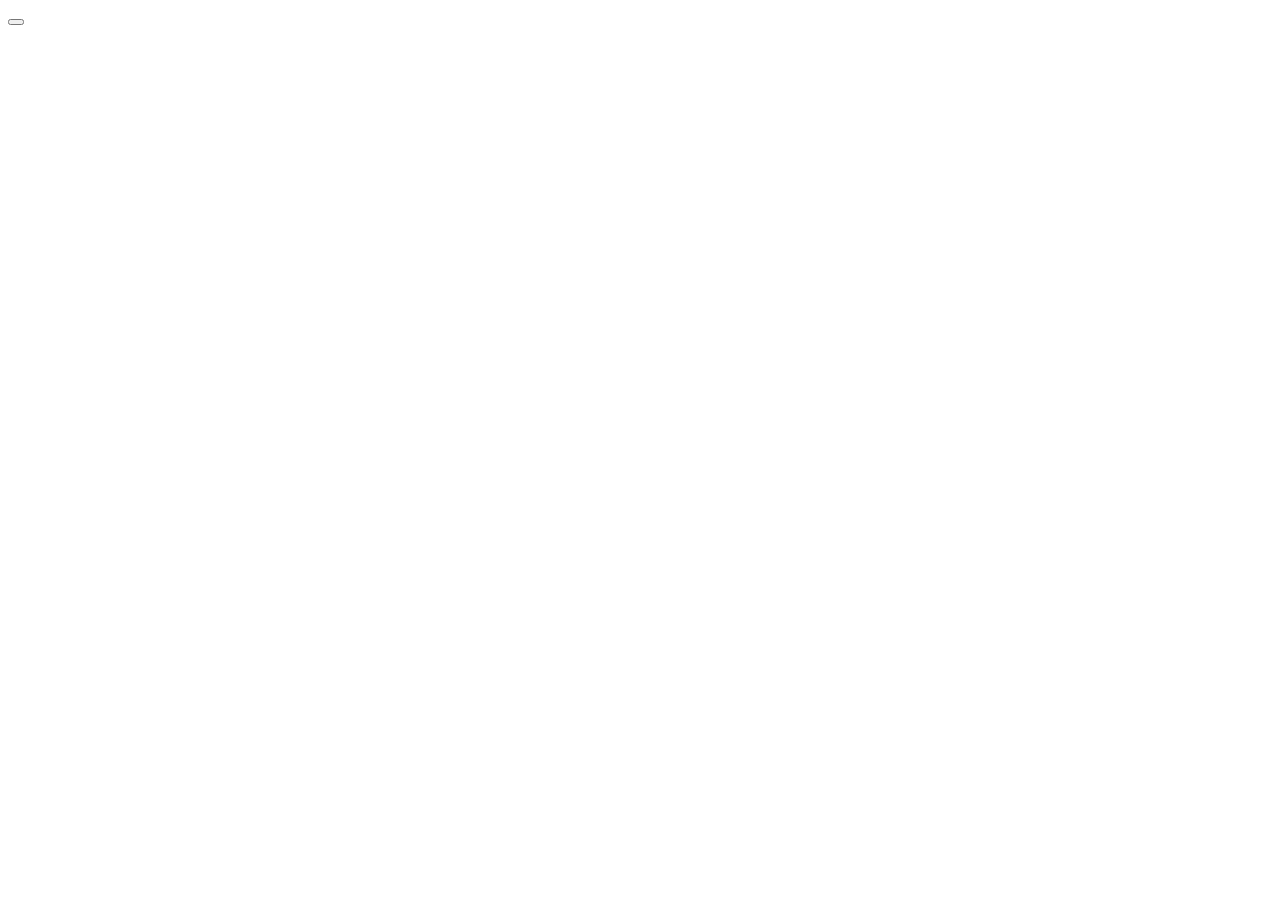
==== Website/en/index.html @ 56b20fbb "Add localized pages and Chinese display font" ====
<!doctype html>
<html lang="en" data-default-locale="en">
  <head>
    <meta charset="UTF-8" />
    <meta name="viewport" content="width=device-width, initial-scale=1" />
    <meta name="description" content="" />
    <title data-bind="title"></title>
    <link rel="stylesheet" href="/styles.css" />
  </head>
  <body>
    <div class="page">
      <header>
        <div class="brand" data-bind="brand"></div>
        <nav>
          <a data-bind="linkReleaseNav" href="#">
            <span data-bind="navDownload"></span>
          </a>
          <a data-bind="linkGitHubNav" href="#" target="_blank" rel="noreferrer">
            <span data-bind="navGitHub"></span>
          </a>
          <button type="button" class="lang-toggle" data-bind="langToggle"></button>
        </nav>
      </header>

      <main>
        <section class="hero">
          <div>
            <h1 data-bind="heroHeadline"></h1>
            <p data-bind="heroSubhead"></p>
            <div class="cta">
              <a class="primary" data-bind="linkRelease" href="#">
                <span data-bind="heroPrimary"></span>
              </a>
              <a class="secondary" data-bind="linkGitHub" href="#" target="_blank" rel="noreferrer">
                <span data-bind="heroSecondary"></span>
              </a>
            </div>
          </div>
        </section>

        <section class="story">
          <div class="story-header">
            <h2 data-bind="storyTitle"></h2>
            <p data-bind="storyLead"></p>
          </div>
          <div class="story-grid" data-bind="storyList"></div>
        </section>

        <section class="features">
          <h2 data-bind="featuresTitle"></h2>
          <div class="feature-grid" data-bind="featuresList"></div>
        </section>

        <section class="assistant">
          <h2 data-bind="assistantTitle"></h2>
          <p data-bind="assistantBody"></p>
          <div class="assistant-grid" data-bind="assistantList"></div>
        </section>

        <section class="download">
          <h2 data-bind="downloadTitle"></h2>
          <p data-bind="downloadBody"></p>
          <a class="primary" data-bind="linkReleaseDownload" href="#">
            <span data-bind="downloadCta"></span>
          </a>
        </section>
      </main>

      <footer>
        <span data-bind="footerCopyright"></span>
      </footer>
    </div>

    <script src="/app.js"></script>
  </body>
</html>
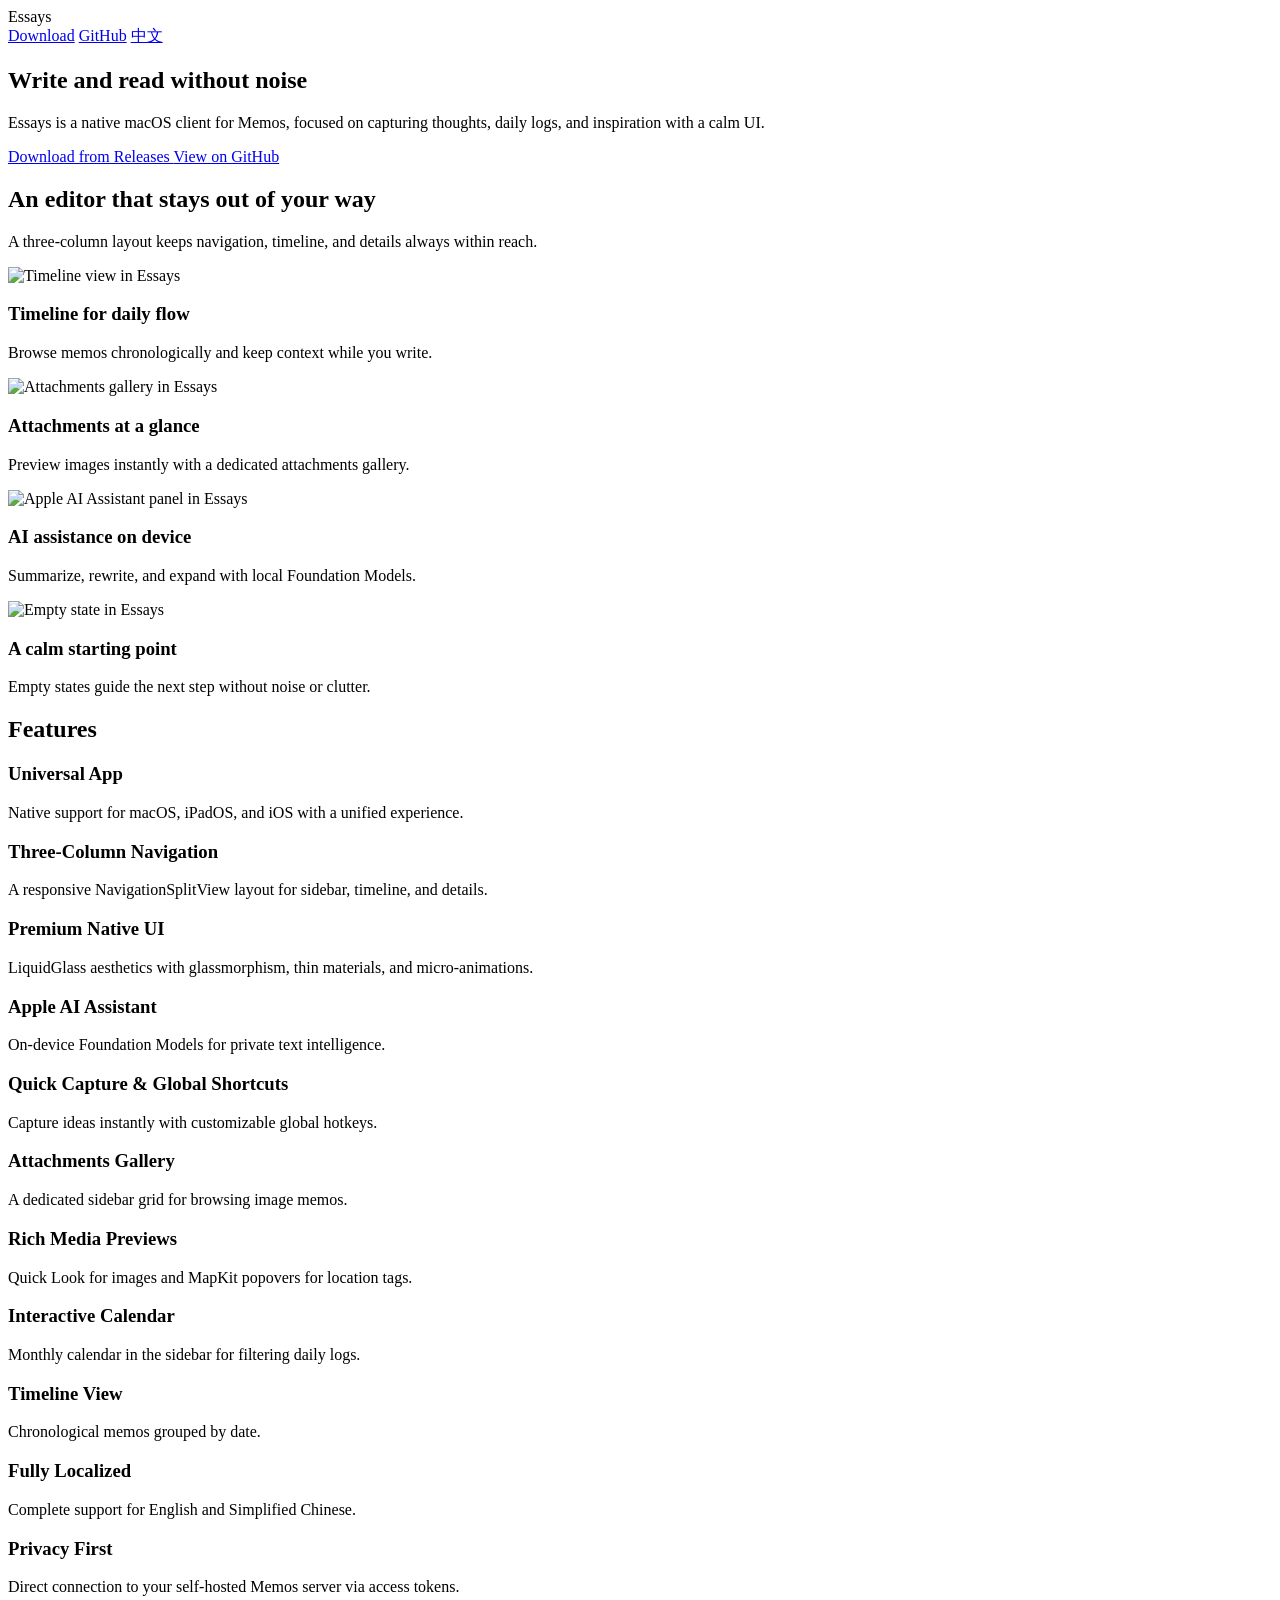
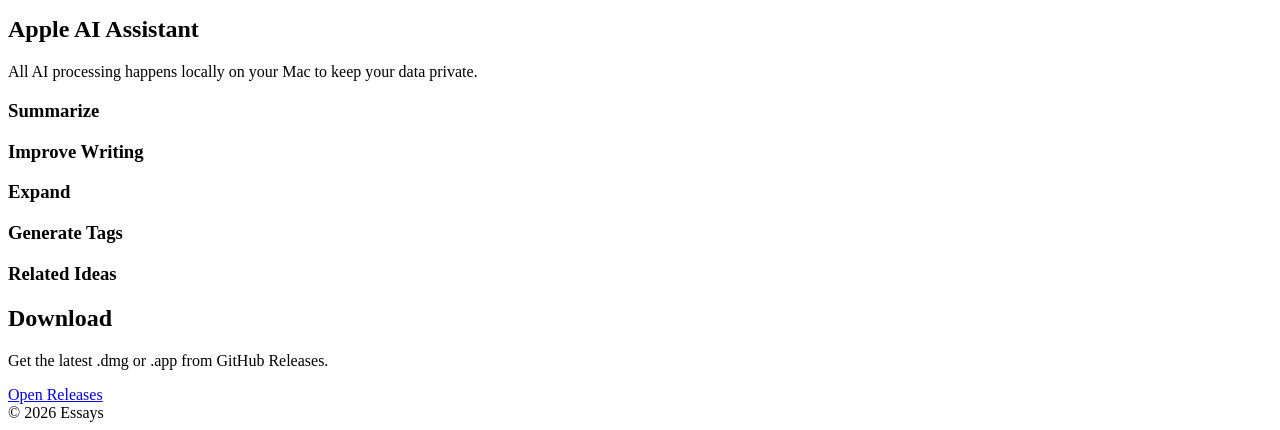
==== commit b7c3f5e4: "Switch website to static HTML with WenKai" ====
--- a/Website/en/index.html
+++ b/Website/en/index.html
@@ -1,38 +1,40 @@
 <!doctype html>
-<html lang="en" data-default-locale="en">
+<html lang="en">
   <head>
     <meta charset="UTF-8" />
     <meta name="viewport" content="width=device-width, initial-scale=1" />
-    <meta name="description" content="" />
-    <title data-bind="title"></title>
+    <meta
+      name="description"
+      content="A native macOS client for the Memos self-hosted note-taking service."
+    />
+    <title>Essays</title>
     <link rel="stylesheet" href="/styles.css" />
   </head>
   <body>
     <div class="page">
       <header>
-        <div class="brand" data-bind="brand"></div>
+        <div class="brand">Essays</div>
         <nav>
-          <a data-bind="linkReleaseNav" href="#">
-            <span data-bind="navDownload"></span>
-          </a>
-          <a data-bind="linkGitHubNav" href="#" target="_blank" rel="noreferrer">
-            <span data-bind="navGitHub"></span>
-          </a>
-          <button type="button" class="lang-toggle" data-bind="langToggle"></button>
+          <a href="https://github.com/lpgneg19/Essays/releases">Download</a>
+          <a href="https://github.com/lpgneg19/Essays" target="_blank" rel="noreferrer">GitHub</a>
+          <a class="lang-toggle" href="/zh/">中文</a>
         </nav>
       </header>
 
       <main>
         <section class="hero">
           <div>
-            <h1 data-bind="heroHeadline"></h1>
-            <p data-bind="heroSubhead"></p>
+            <h1>Write and read without noise</h1>
+            <p>
+              Essays is a native macOS client for Memos, focused on capturing thoughts,
+              daily logs, and inspiration with a calm UI.
+            </p>
             <div class="cta">
-              <a class="primary" data-bind="linkRelease" href="#">
-                <span data-bind="heroPrimary"></span>
+              <a class="primary" href="https://github.com/lpgneg19/Essays/releases">
+                Download from Releases
               </a>
-              <a class="secondary" data-bind="linkGitHub" href="#" target="_blank" rel="noreferrer">
-                <span data-bind="heroSecondary"></span>
+              <a class="secondary" href="https://github.com/lpgneg19/Essays" target="_blank" rel="noreferrer">
+                View on GitHub
               </a>
             </div>
           </div>
@@ -40,37 +42,121 @@
 
         <section class="story">
           <div class="story-header">
-            <h2 data-bind="storyTitle"></h2>
-            <p data-bind="storyLead"></p>
+            <h2>An editor that stays out of your way</h2>
+            <p>A three-column layout keeps navigation, timeline, and details always within reach.</p>
           </div>
-          <div class="story-grid" data-bind="storyList"></div>
+          <div class="story-grid">
+            <div class="story-item">
+              <div class="story-media">
+                <img src="/assets/timeline.png" alt="Timeline view in Essays" loading="lazy" />
+              </div>
+              <div class="story-text">
+                <h3>Timeline for daily flow</h3>
+                <p>Browse memos chronologically and keep context while you write.</p>
+              </div>
+            </div>
+            <div class="story-item">
+              <div class="story-media">
+                <img src="/assets/attachments.png" alt="Attachments gallery in Essays" loading="lazy" />
+              </div>
+              <div class="story-text">
+                <h3>Attachments at a glance</h3>
+                <p>Preview images instantly with a dedicated attachments gallery.</p>
+              </div>
+            </div>
+            <div class="story-item">
+              <div class="story-media">
+                <img src="/assets/ai-assistant.png" alt="Apple AI Assistant panel in Essays" loading="lazy" />
+              </div>
+              <div class="story-text">
+                <h3>AI assistance on device</h3>
+                <p>Summarize, rewrite, and expand with local Foundation Models.</p>
+              </div>
+            </div>
+            <div class="story-item">
+              <div class="story-media">
+                <img src="/assets/empty-state.png" alt="Empty state in Essays" loading="lazy" />
+              </div>
+              <div class="story-text">
+                <h3>A calm starting point</h3>
+                <p>Empty states guide the next step without noise or clutter.</p>
+              </div>
+            </div>
+          </div>
         </section>
 
         <section class="features">
-          <h2 data-bind="featuresTitle"></h2>
-          <div class="feature-grid" data-bind="featuresList"></div>
+          <h2>Features</h2>
+          <div class="feature-grid">
+            <div class="feature">
+              <h3>Universal App</h3>
+              <p>Native support for macOS, iPadOS, and iOS with a unified experience.</p>
+            </div>
+            <div class="feature">
+              <h3>Three-Column Navigation</h3>
+              <p>A responsive NavigationSplitView layout for sidebar, timeline, and details.</p>
+            </div>
+            <div class="feature">
+              <h3>Premium Native UI</h3>
+              <p>LiquidGlass aesthetics with glassmorphism, thin materials, and micro-animations.</p>
+            </div>
+            <div class="feature">
+              <h3>Apple AI Assistant</h3>
+              <p>On-device Foundation Models for private text intelligence.</p>
+            </div>
+            <div class="feature">
+              <h3>Quick Capture & Global Shortcuts</h3>
+              <p>Capture ideas instantly with customizable global hotkeys.</p>
+            </div>
+            <div class="feature">
+              <h3>Attachments Gallery</h3>
+              <p>A dedicated sidebar grid for browsing image memos.</p>
+            </div>
+            <div class="feature">
+              <h3>Rich Media Previews</h3>
+              <p>Quick Look for images and MapKit popovers for location tags.</p>
+            </div>
+            <div class="feature">
+              <h3>Interactive Calendar</h3>
+              <p>Monthly calendar in the sidebar for filtering daily logs.</p>
+            </div>
+            <div class="feature">
+              <h3>Timeline View</h3>
+              <p>Chronological memos grouped by date.</p>
+            </div>
+            <div class="feature">
+              <h3>Fully Localized</h3>
+              <p>Complete support for English and Simplified Chinese.</p>
+            </div>
+            <div class="feature">
+              <h3>Privacy First</h3>
+              <p>Direct connection to your self-hosted Memos server via access tokens.</p>
+            </div>
+          </div>
         </section>
 
         <section class="assistant">
-          <h2 data-bind="assistantTitle"></h2>
-          <p data-bind="assistantBody"></p>
-          <div class="assistant-grid" data-bind="assistantList"></div>
+          <h2>Apple AI Assistant</h2>
+          <p>All AI processing happens locally on your Mac to keep your data private.</p>
+          <div class="assistant-grid">
+            <div class="feature"><h3>Summarize</h3></div>
+            <div class="feature"><h3>Improve Writing</h3></div>
+            <div class="feature"><h3>Expand</h3></div>
+            <div class="feature"><h3>Generate Tags</h3></div>
+            <div class="feature"><h3>Related Ideas</h3></div>
+          </div>
         </section>
 
         <section class="download">
-          <h2 data-bind="downloadTitle"></h2>
-          <p data-bind="downloadBody"></p>
-          <a class="primary" data-bind="linkReleaseDownload" href="#">
-            <span data-bind="downloadCta"></span>
-          </a>
+          <h2>Download</h2>
+          <p>Get the latest .dmg or .app from GitHub Releases.</p>
+          <a class="primary" href="https://github.com/lpgneg19/Essays/releases">Open Releases</a>
         </section>
       </main>
 
       <footer>
-        <span data-bind="footerCopyright"></span>
+        <span>© 2026 Essays</span>
       </footer>
     </div>
-
-    <script src="/app.js"></script>
   </body>
 </html>
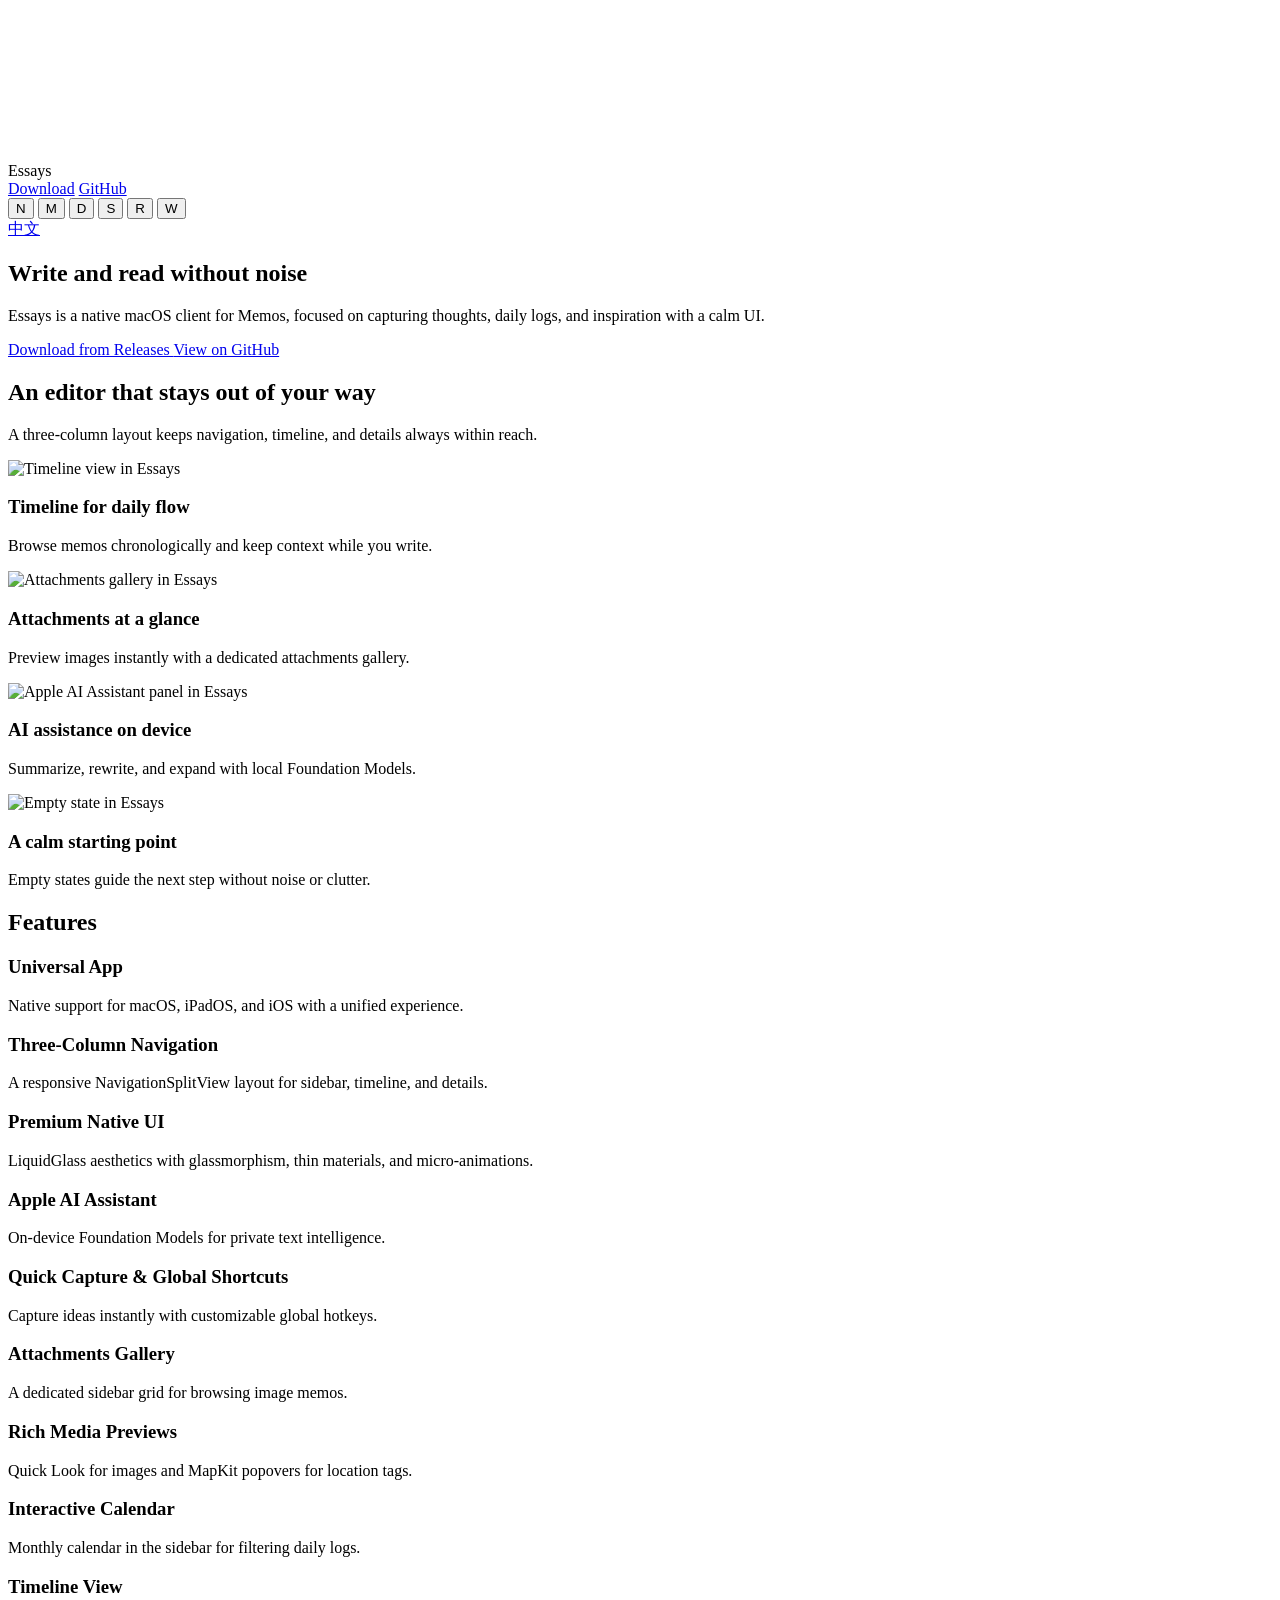
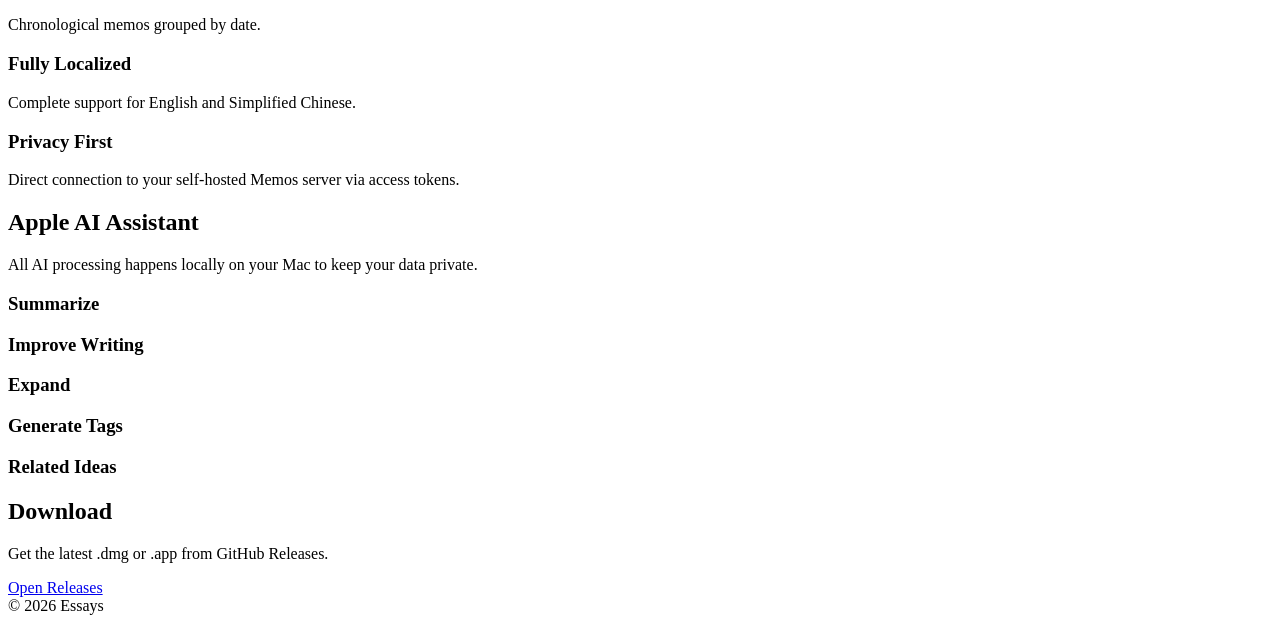
==== commit a93c7bfd: "Add theme modes, unarchive API & memo counters Website: add theme mode UI, theme-modes.js and shade-" ====
--- a/Website/en/index.html
+++ b/Website/en/index.html
@@ -8,15 +8,35 @@
       content="A native macOS client for the Memos self-hosted note-taking service."
     />
     <title>Essays</title>
+    <link rel="icon" type="image/png" sizes="16x16" href="/favicon-16x16.png" />
+    <link rel="icon" type="image/png" sizes="32x32" href="/favicon-32x32.png" />
+    <link rel="apple-touch-icon" sizes="180x180" href="/apple-touch-icon.png" />
     <link rel="stylesheet" href="/styles.css" />
+    <script src="/theme-modes.js" defer></script>
+    <script src="/shade-canvas.js" defer></script>
   </head>
   <body>
+    <canvas class="shade-canvas" id="shade-canvas"></canvas>
+    <div class="atmosphere">
+      <div class="overlay overlay-moonlight"></div>
+      <div class="overlay overlay-sunny"></div>
+      <div class="overlay overlay-rainy"></div>
+      <div class="overlay overlay-snowy"></div>
+    </div>
     <div class="page">
       <header>
-        <div class="brand">Essays</div>
+        <div class="brand" id="brand">Essays</div>
         <nav>
           <a href="https://github.com/lpgneg19/Essays/releases">Download</a>
           <a href="https://github.com/lpgneg19/Essays" target="_blank" rel="noreferrer">GitHub</a>
+          <div class="mode-switch" aria-labelledby="brand">
+            <button type="button" data-mode="night" data-mode-key="n">N</button>
+            <button type="button" data-mode="moonlight" data-mode-key="m">M</button>
+            <button type="button" data-mode="day" data-mode-key="d">D</button>
+            <button type="button" data-mode="sunny" data-mode-key="s">S</button>
+            <button type="button" data-mode="rainy" data-mode-key="r">R</button>
+            <button type="button" data-mode="snowy" data-mode-key="w">W</button>
+          </div>
           <a class="lang-toggle" href="/zh/">中文</a>
         </nav>
       </header>
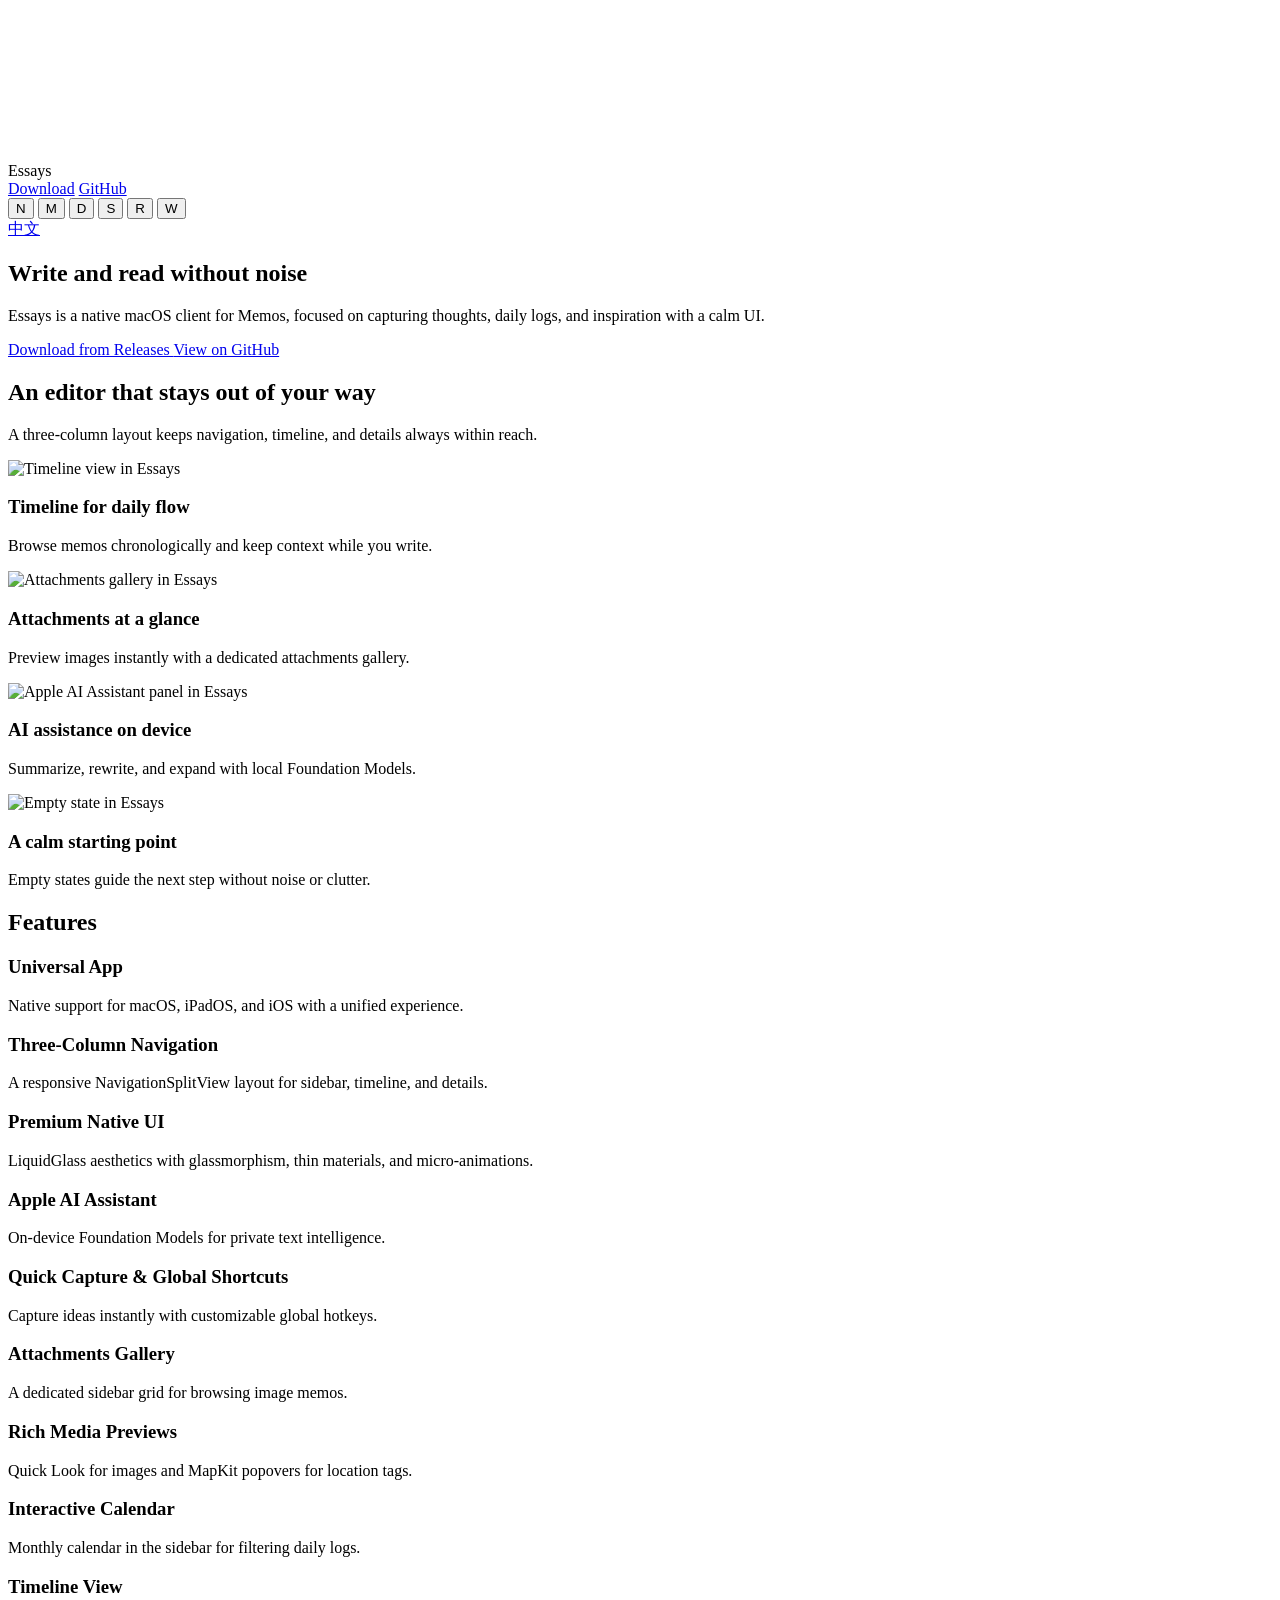
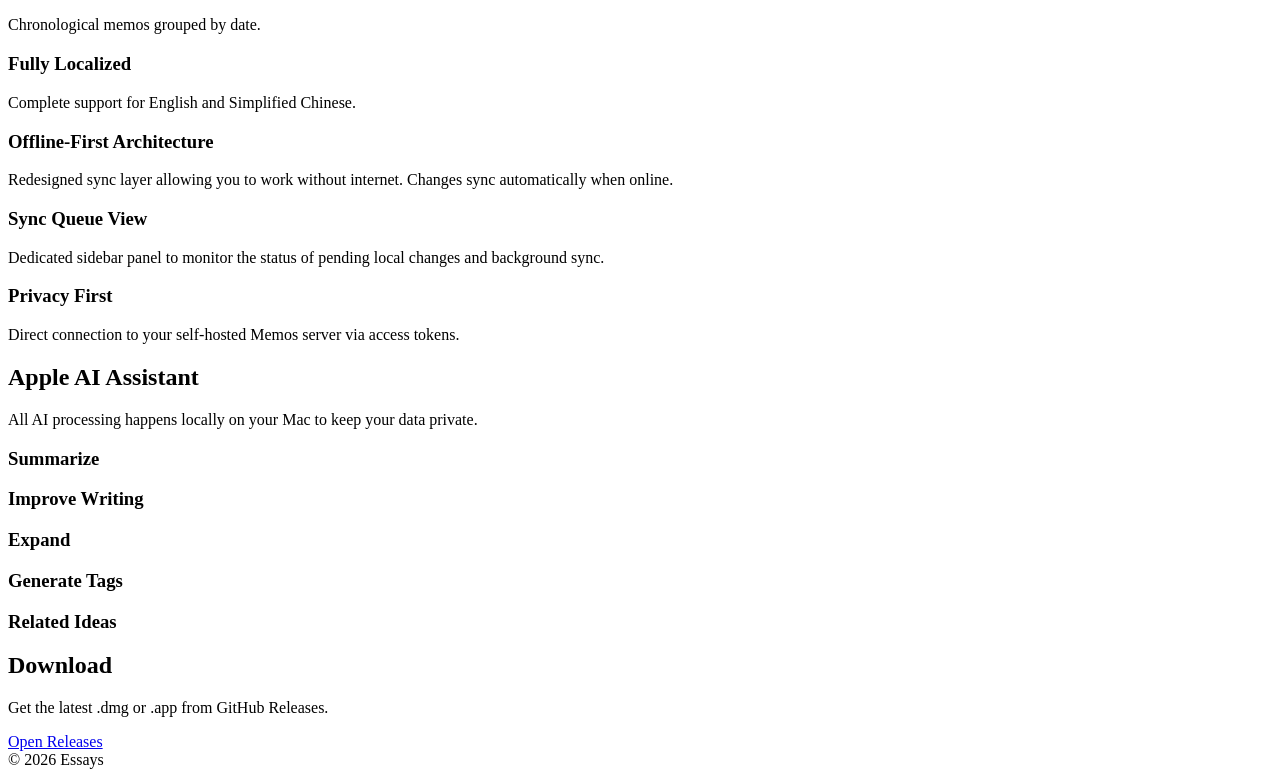
==== commit 20950d03: "feat: implement Offline-First architecture and upgrade to v2.5.0" ====
--- a/Website/en/index.html
+++ b/Website/en/index.html
@@ -149,6 +149,14 @@
               <p>Complete support for English and Simplified Chinese.</p>
             </div>
             <div class="feature">
+              <h3>Offline-First Architecture</h3>
+              <p>Redesigned sync layer allowing you to work without internet. Changes sync automatically when online.</p>
+            </div>
+            <div class="feature">
+              <h3>Sync Queue View</h3>
+              <p>Dedicated sidebar panel to monitor the status of pending local changes and background sync.</p>
+            </div>
+            <div class="feature">
               <h3>Privacy First</h3>
               <p>Direct connection to your self-hosted Memos server via access tokens.</p>
             </div>
